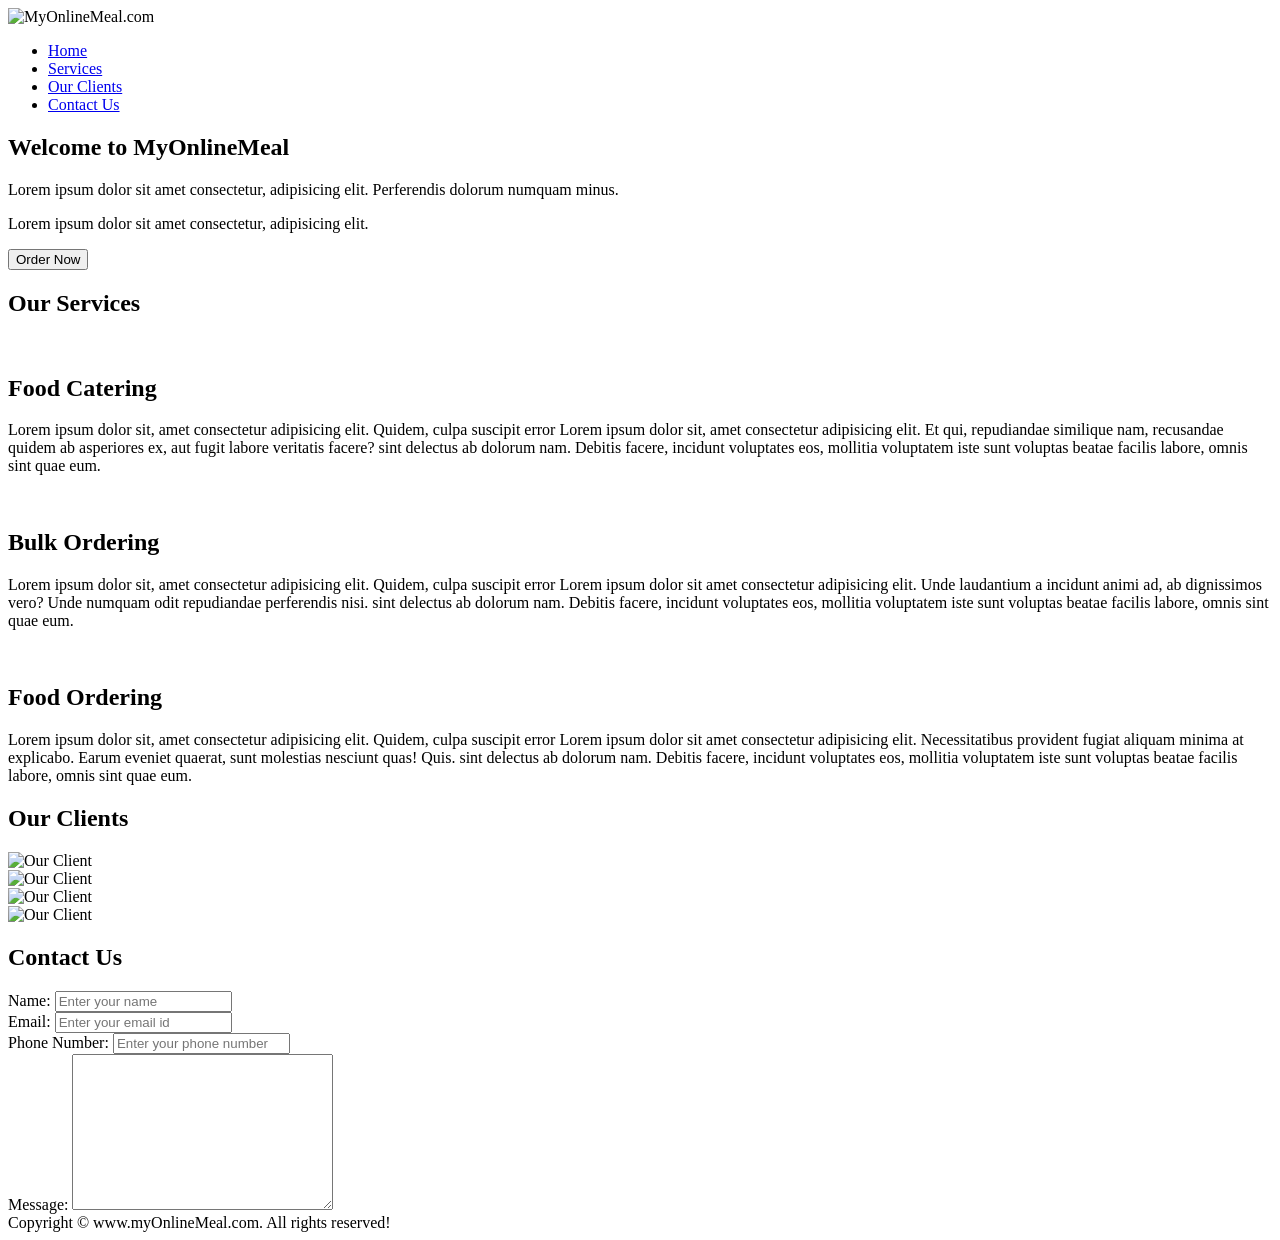
==== index.html @ 70b043f5 "Add files via upload" ====
<!DOCTYPE html>
<html lang="en">

<head>
  <meta charset="UTF-8" />
  <meta name="viewport" content="width=device-width, initial-scale=1.0" />
  <meta http-equiv="X-UA-Compatible" content="ie=edge" />
  <title>Online-Food-Delivery | MyOnlineMeal.com</title>
  <link rel="stylesheet" href="css/style.css" />
  <link rel="stylesheet" media="screen and (max-width: 1170px)" href="css/phone.css" />
  <link href="https://fonts.googleapis.com/css?family=Baloo+Bhai|Bree+Serif&display=swap" rel="stylesheet" />
</head>

<body>
  <nav id="navbar">
    <div id="logo">
      <img src="logo.png" alt="MyOnlineMeal.com" />
    </div>
    <ul>
      <li class="item"><a href="#home">Home</a></li>
      <li class="item"><a href="#services-container">Services</a></li>
      <li class="item"><a href="#client-section">Our Clients</a></li>
      <li class="item"><a href="#contact">Contact Us</a></li>
    </ul>
  </nav>

  <section id="home">
    <h1 class="h-primary">Welcome to MyOnlineMeal</h1>
    <p>
      Lorem ipsum dolor sit amet consectetur, adipisicing elit. Perferendis
      dolorum numquam minus.
    </p>
    <p>Lorem ipsum dolor sit amet consectetur, adipisicing elit.</p>
    <button class="btn">Order Now</button>
  </section>

  <section id="services-container">
    <h1 class="h-primary center">Our Services</h1>
    <div id="services">
      <div class="box">
        <img src="img/1.png" alt="" />
        <h2 class="h-secondary center">Food Catering</h2>
        <p class="center">
          Lorem ipsum dolor sit, amet consectetur adipisicing elit. Quidem,
          culpa suscipit error Lorem ipsum dolor sit, amet consectetur
          adipisicing elit. Et qui, repudiandae similique nam, recusandae
          quidem ab asperiores ex, aut fugit labore veritatis facere? sint
          delectus ab dolorum nam. Debitis facere, incidunt voluptates eos,
          mollitia voluptatem iste sunt voluptas beatae facilis labore, omnis
          sint quae eum.
        </p>
      </div>
      <div class="box">
        <img src="img/2.png" alt="" />
        <h2 class="h-secondary center">Bulk Ordering</h2>
        <p class="center">
          Lorem ipsum dolor sit, amet consectetur adipisicing elit. Quidem,
          culpa suscipit error Lorem ipsum dolor sit amet consectetur
          adipisicing elit. Unde laudantium a incidunt animi ad, ab
          dignissimos vero? Unde numquam odit repudiandae perferendis nisi.
          sint delectus ab dolorum nam. Debitis facere, incidunt voluptates
          eos, mollitia voluptatem iste sunt voluptas beatae facilis labore,
          omnis sint quae eum.
        </p>
      </div>
      <div class="box">
        <img src="img/3.png" alt="" />
        <h2 class="h-secondary center">Food Ordering</h2>
        <p class="center">
          Lorem ipsum dolor sit, amet consectetur adipisicing elit. Quidem,
          culpa suscipit error Lorem ipsum dolor sit amet consectetur
          adipisicing elit. Necessitatibus provident fugiat aliquam minima at
          explicabo. Earum eveniet quaerat, sunt molestias nesciunt quas!
          Quis. sint delectus ab dolorum nam. Debitis facere, incidunt
          voluptates eos, mollitia voluptatem iste sunt voluptas beatae
          facilis labore, omnis sint quae eum.
        </p>
      </div>
    </div>
  </section>
  <section id="client-section">
    <h1 class="h-primary center">Our Clients</h1>
    <div id="clients">
      <div class="client-item">
        <img src="img/logo1.png" alt="Our Client" />
      </div>
      <div class="client-item">
        <img src="img/logo2.png" alt="Our Client" />
      </div>

      <div class="client-item">
        <img src="img/logo4.png" alt="Our Client" />
      </div>
      <div class="client-item">
        <img src="img/logo3.png" alt="Our Client" />
      </div>
    </div>
  </section>

  <section id="contact">
    <h1 class="h-primary center">Contact Us</h1>
    <div id="contact-box">
      <form action="">
        <div class="form-group">
          <label for="name">Name: </label>
          <input type="text" name="name" id="name" placeholder="Enter your name" />
        </div>
        <div class="form-group">
          <label for="email">Email: </label>
          <input type="email" name="name" id="email" placeholder="Enter your email id" />
        </div>
        <div class="form-group">
          <label for="phone">Phone Number: </label>
          <input type="phone" name="name" id="phone" placeholder="Enter your phone number" />
        </div>
        <div class="form-group">
          <label for="message">Message: </label>
          <textarea name="message" id="message" cols="30" rows="10"></textarea>
        </div>
      </form>
    </div>
  </section>

  <footer>
    <div class="center">
      Copyright &copy; www.myOnlineMeal.com. All rights reserved!
    </div>
  </footer>
</body>

</html>
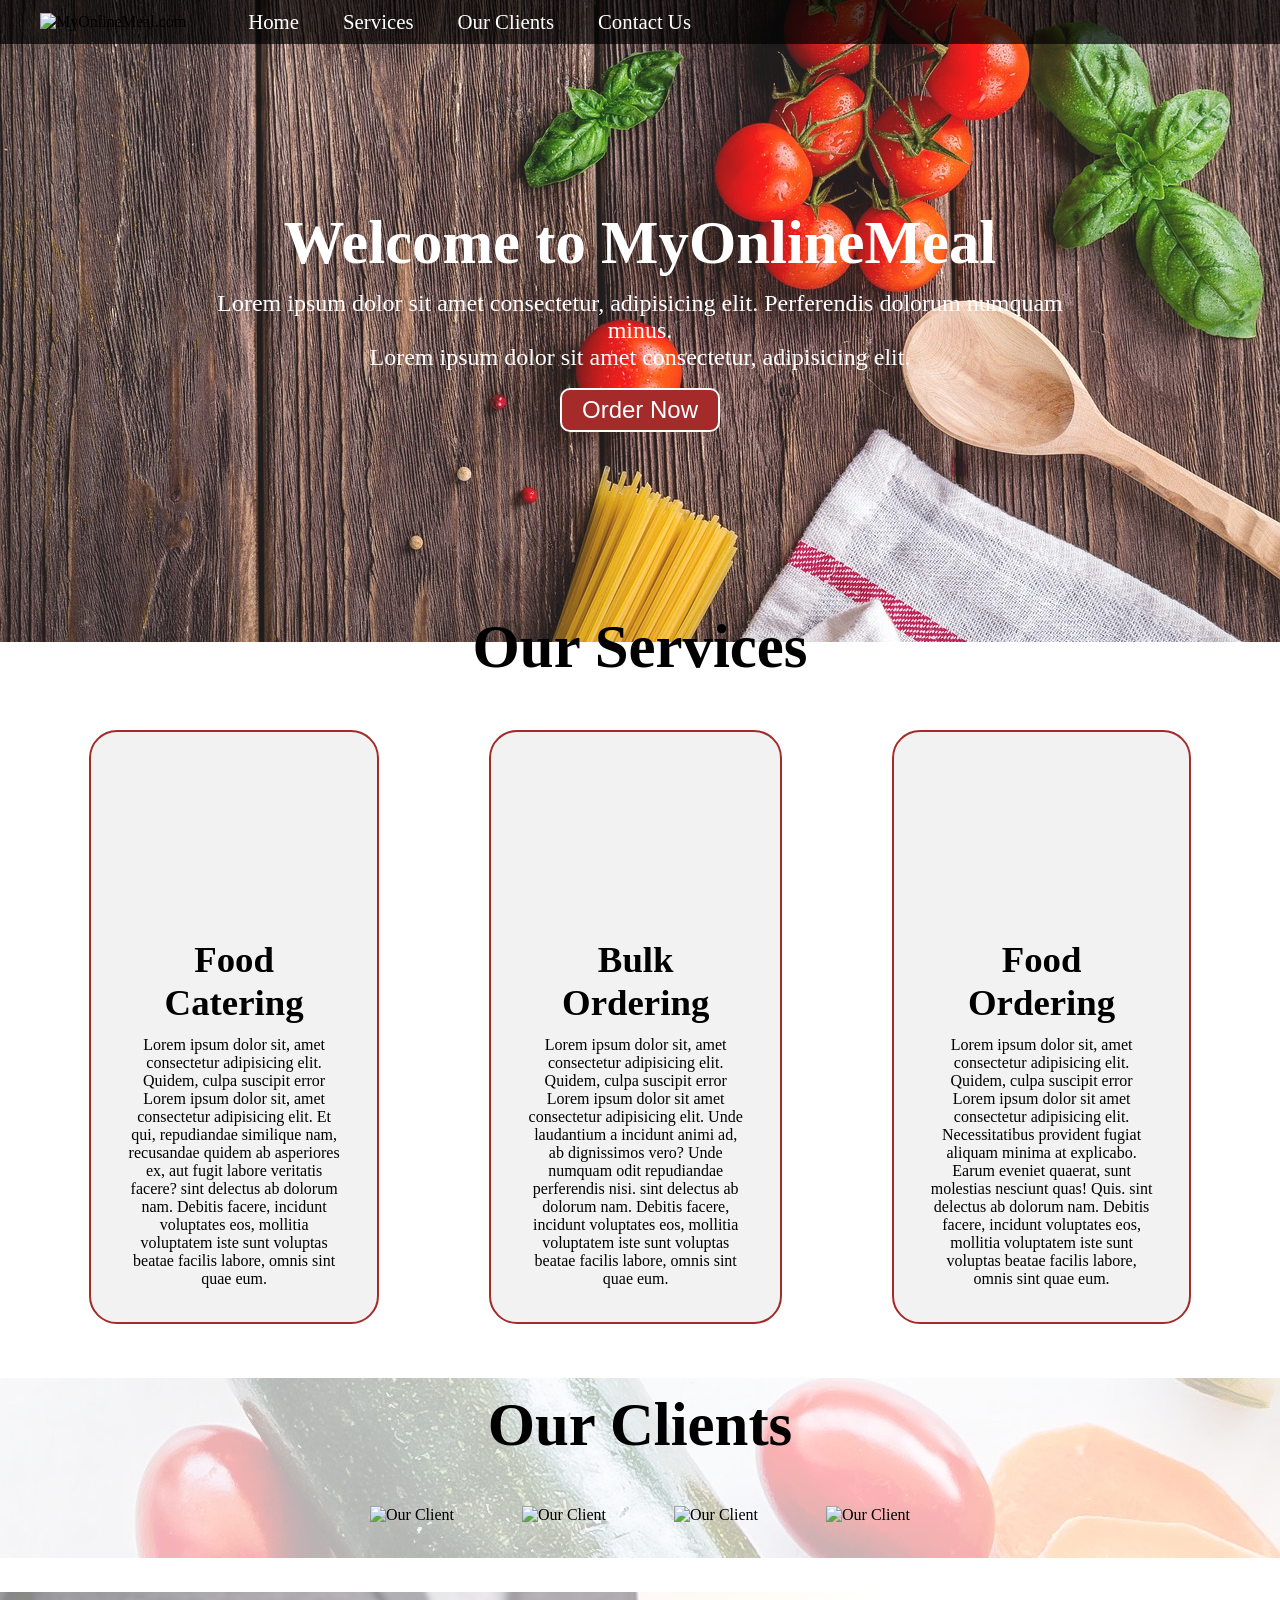
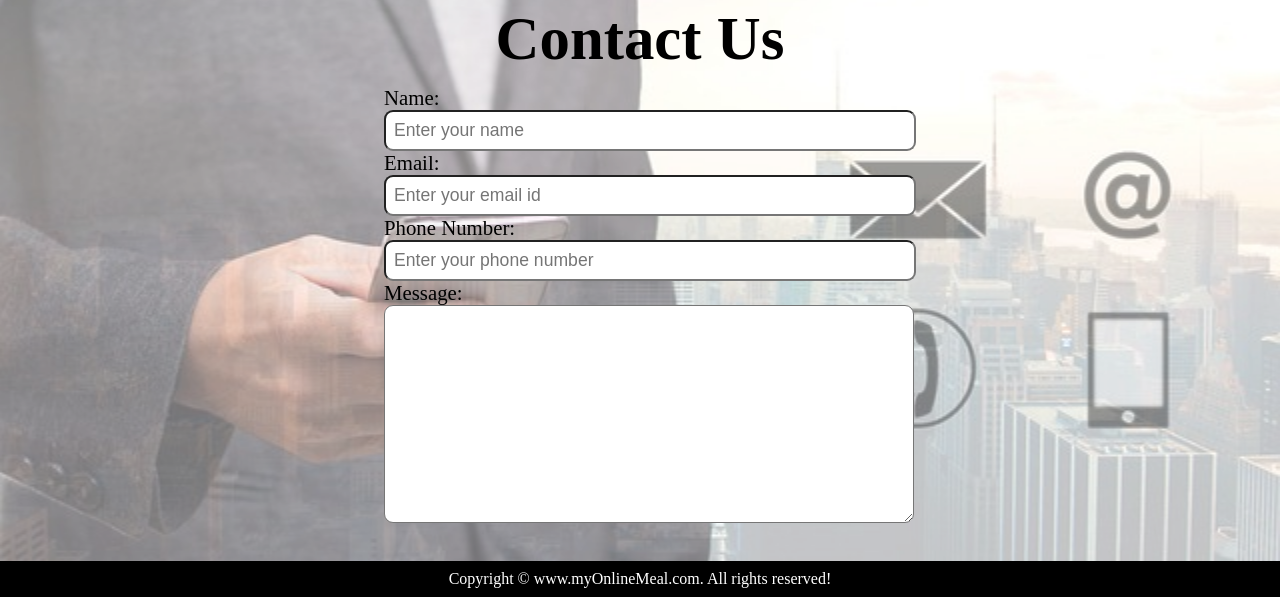
==== commit 2f10b875: "Update index.html" ====
--- a/index.html
+++ b/index.html
@@ -6,8 +6,8 @@
   <meta name="viewport" content="width=device-width, initial-scale=1.0" />
   <meta http-equiv="X-UA-Compatible" content="ie=edge" />
   <title>Online-Food-Delivery | MyOnlineMeal.com</title>
-  <link rel="stylesheet" href="css/style.css" />
-  <link rel="stylesheet" media="screen and (max-width: 1170px)" href="css/phone.css" />
+  <link rel="stylesheet" href="Online-Food-Delivery/css/style.css" />
+  <link rel="stylesheet" media="screen and (max-width: 1170px)" href="Online-Food-Delivery/css/phone.css" />
   <link href="https://fonts.googleapis.com/css?family=Baloo+Bhai|Bree+Serif&display=swap" rel="stylesheet" />
 </head>
 
@@ -128,4 +128,4 @@
   </footer>
 </body>
 
-</html>+</html>
--- a/Online-Food-Delivery/css/style.css
+++ b/Online-Food-Delivery/css/style.css
@@ -0,0 +1,225 @@
+/* CSS Reset */
+*{
+    margin: 0;
+    padding: 0;
+}
+
+html{
+    scroll-behavior: smooth;
+}
+
+/* Navigation Bar */
+#navbar{
+    display: flex;
+    align-items: center;
+    position: sticky;
+    top: 0px;
+}
+
+#navbar::before{
+    content: "";
+    background-color: black;
+    position: absolute;
+    top:0px;
+    left:0px;
+    height: 100%;
+    width:100%;
+    z-index: -1;
+    opacity: 0.7;
+}
+
+/* Navigation Bar: Logo and Image */
+#logo{
+    margin: 10px 34px;
+}
+
+#logo img{
+    height: 59px;
+    margin: 3px 6px;
+}
+
+/* Navigation Bar: List Styling */
+#navbar ul{
+    display: flex;
+    font-family: 'Baloo Bhai', cursive;
+}
+
+#navbar ul li{ 
+    list-style: none;
+    font-size: 1.3rem;
+}
+
+#navbar ul li a{
+    color: white;
+    display: block;
+    padding: 3px 22px;
+    border-radius: 20px;
+    text-decoration: none;
+}
+
+#navbar ul li a:hover{
+    color: black;
+    background-color: white;
+}
+
+/* Home Section */
+#home{
+    display: flex;
+    flex-direction: column;
+    padding:3px 200px;
+    height: 550px;
+    justify-content: center;
+    align-items: center;
+}
+
+#home::before{ 
+    content: "";
+    position: absolute;
+    background: url('../bg1.jpg') no-repeat center center/cover;
+    height: 642px;
+    top:0px;
+    left:0px;
+    width: 100%;
+    z-index: -1;
+    opacity:0.89;
+}
+
+#home h1{
+    color:white;
+    text-align: center;
+    font-family: 'Bree Serif', serif;
+}
+
+#home p{
+    color:white;
+    text-align: center;
+    font-size: 1.5rem;
+    font-family: 'Bree Serif', serif;
+}
+
+/* Services Section */
+#services{
+    margin: 34px;
+    display: flex;
+}
+
+#services .box{ 
+    border: 2px solid brown;
+    padding: 34px;
+    margin: 2px 55px;
+    border-radius: 28px;
+    background: #f2f2f2;
+    margin-bottom: 20px;
+}
+
+#services .box img{ 
+   height: 160px;
+   margin: auto;
+   display: block;
+}
+
+#services .box p{
+    font-family: 'Bree Serif', serif;
+} 
+
+/* Clients Section */
+#client-section{ 
+    position: relative;
+}
+
+#client-section::before{
+    content: "";
+    background: url('../bg.jpeg');
+    width: 100%;
+    height: 100%;
+    z-index: -1;
+    opacity: 0.3;
+    position: absolute;
+}
+
+#clients{
+    display: flex;
+    justify-content: center;
+    align-items: center;
+}
+
+.client-item{
+    padding: 34px;
+}
+
+#clients img{
+    height: 124px;
+}
+
+/* Contact Section */
+#contact{
+    position: relative;
+    margin-top: 34px;
+}
+
+#contact::before{
+    content: "";
+    position: absolute;
+    width: 100%;
+    height: 100%;
+    z-index: -1;
+    opacity: 0.7;
+    background: url('../contact.jpg') no-repeat center center/cover;
+}
+
+#contact-box{
+    display: flex;
+    justify-content: center;
+    align-items: center;
+    padding-bottom: 34px;
+}
+
+#contact-box input, #contact-box textarea{
+    width: 100%;
+    padding: 0.5rem;
+    border-radius: 9px;
+    font-size: 1.1rem;
+} 
+
+#contact-box form{
+    width: 40%;
+}
+
+#contact-box label{
+    font-family: 'Bree Serif', serif;
+    font-size: 1.3rem;
+}
+
+footer{
+    background: black;
+    color: white;
+    padding: 9px 20px;
+}
+
+/* Utility Classes */
+.h-primary{
+    font-family: 'Bree Serif', serif;
+    font-size: 3.8rem;
+    padding: 12px;
+}
+
+.h-secondary{
+    font-family: 'Bree Serif', serif;
+    font-size: 2.3rem;
+    padding: 12px;
+}
+
+.btn{
+    padding: 6px 20px;
+    border: 2px solid white;
+    background-color: brown;
+    color: white;
+    margin: 17px;
+    font-size: 1.5rem;
+    border-radius: 10px;
+    cursor:pointer;
+}
+
+.center{
+    text-align: center;
+}
--- a/Online-Food-Delivery/css/phone.css
+++ b/Online-Food-Delivery/css/phone.css
@@ -0,0 +1,61 @@
+/* Navigation */
+#navbar {
+    flex-direction: column;
+}
+
+#navbar ul li a{
+    font-size: 1rem;
+    padding: 0px 7px;
+    padding-bottom: 8px;
+}
+
+/* Home section */
+#home{
+    height: 370px; 
+    padding: 3px 28px;
+}
+
+#home::before{
+    height: 480px; 
+}
+
+#home p{
+    font-size: 13px;
+}
+
+/* Services section  */
+#services{
+    flex-direction: column;
+}
+
+#services .box { 
+    padding: 14px;
+    margin: 2px 0px; 
+    margin-bottom: 20px;
+}
+
+/* Clients section */
+#clients{
+    flex-wrap: wrap;
+}
+
+#clients img{
+    width: 66px;
+    padding: 6px;
+    height: auto;
+}
+
+/* Contact us section */
+#contact-box form{
+    width:80%;
+}
+
+/* Utility classes */
+.h-primary{
+    font-size:26px;
+}
+
+.btn{
+    font-size: 13px;
+    padding: 4px 8px;
+}
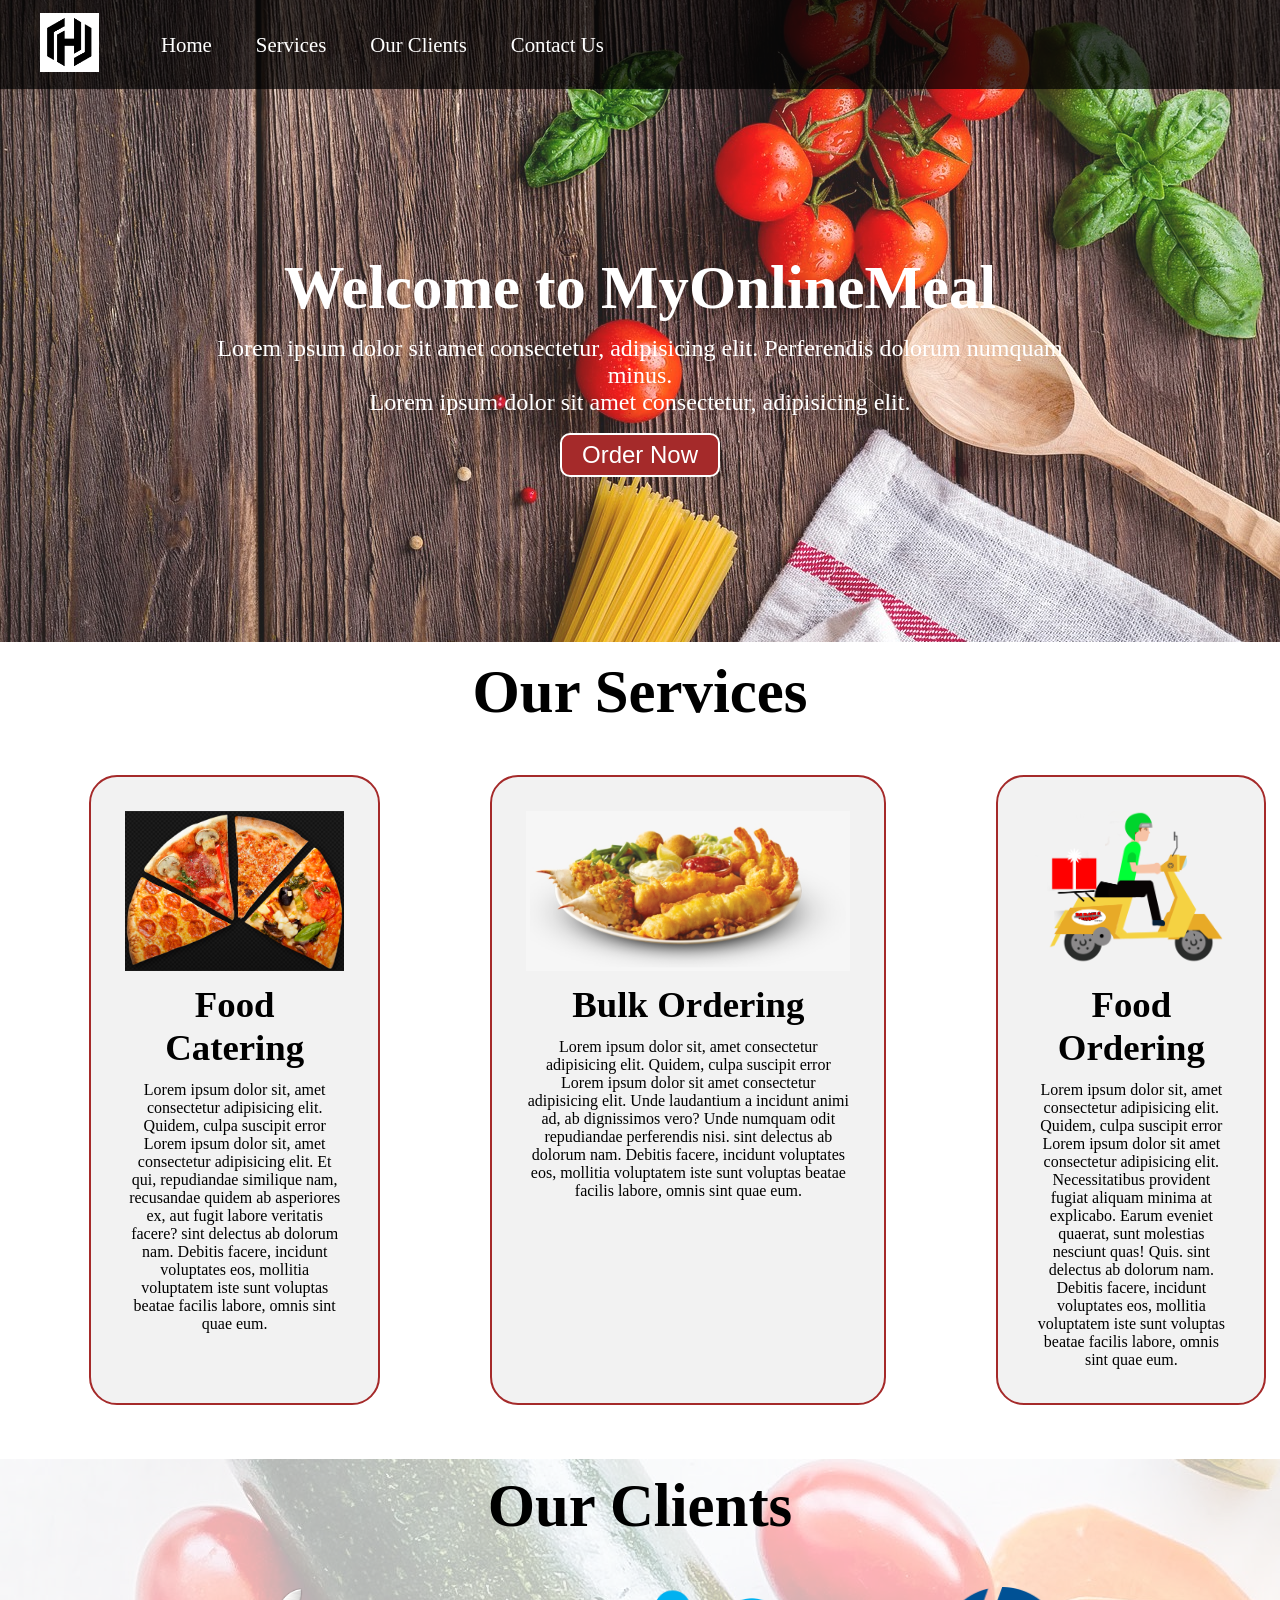
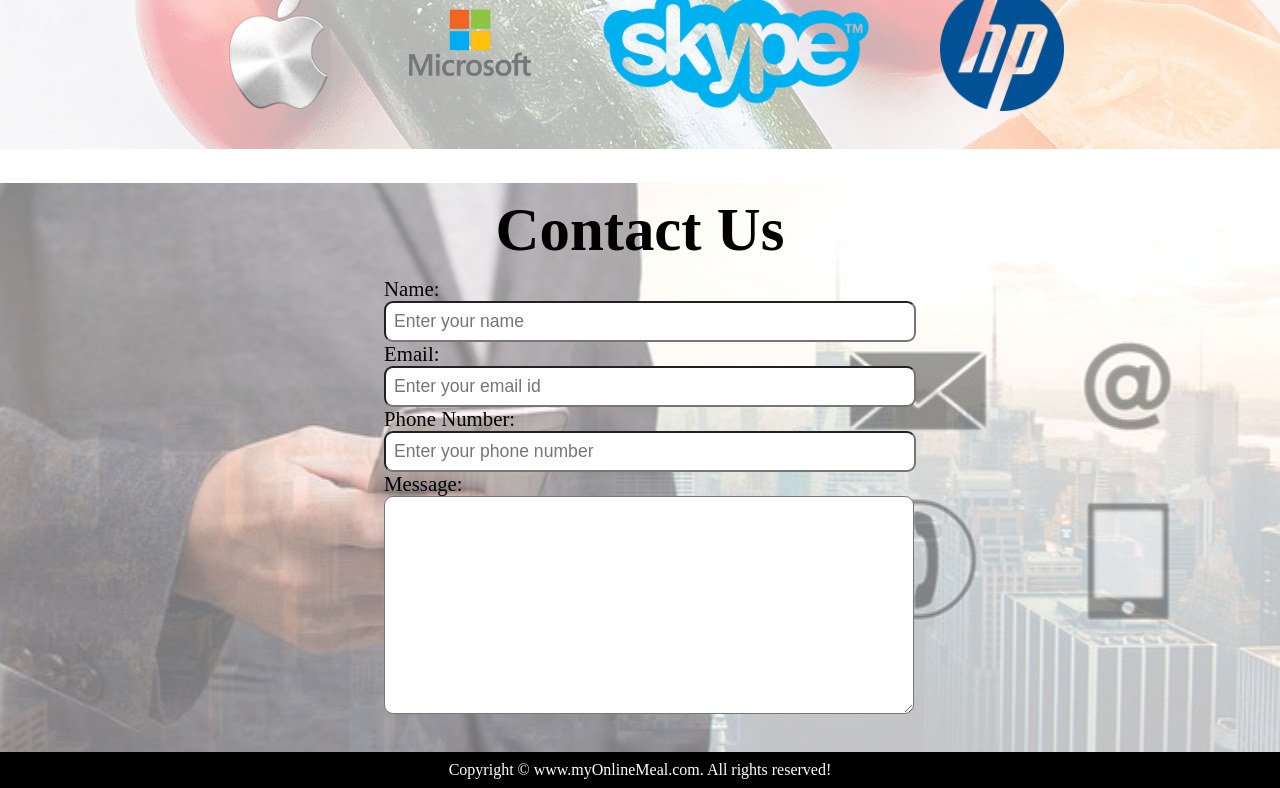
==== commit 4209f32b: "Update index.html" ====
--- a/index.html
+++ b/index.html
@@ -14,7 +14,7 @@
 <body>
   <nav id="navbar">
     <div id="logo">
-      <img src="logo.png" alt="MyOnlineMeal.com" />
+      <img src="Online-Food-Delivery/logo.png" alt="MyOnlineMeal.com" />
     </div>
     <ul>
       <li class="item"><a href="#home">Home</a></li>
@@ -38,7 +38,7 @@
     <h1 class="h-primary center">Our Services</h1>
     <div id="services">
       <div class="box">
-        <img src="img/1.png" alt="" />
+        <img src="Online-Food-Delivery/img/1.png" alt="" />
         <h2 class="h-secondary center">Food Catering</h2>
         <p class="center">
           Lorem ipsum dolor sit, amet consectetur adipisicing elit. Quidem,
@@ -51,7 +51,7 @@
         </p>
       </div>
       <div class="box">
-        <img src="img/2.png" alt="" />
+        <img src="Online-Food-Delivery/img/2.png" alt="" />
         <h2 class="h-secondary center">Bulk Ordering</h2>
         <p class="center">
           Lorem ipsum dolor sit, amet consectetur adipisicing elit. Quidem,
@@ -64,7 +64,7 @@
         </p>
       </div>
       <div class="box">
-        <img src="img/3.png" alt="" />
+        <img src="Online-Food-Delivery/img/3.png" alt="" />
         <h2 class="h-secondary center">Food Ordering</h2>
         <p class="center">
           Lorem ipsum dolor sit, amet consectetur adipisicing elit. Quidem,
@@ -82,17 +82,17 @@
     <h1 class="h-primary center">Our Clients</h1>
     <div id="clients">
       <div class="client-item">
-        <img src="img/logo1.png" alt="Our Client" />
+        <img src="Online-Food-Delivery/img/logo1.png" alt="Our Client" />
       </div>
       <div class="client-item">
-        <img src="img/logo2.png" alt="Our Client" />
+        <img src="Online-Food-Delivery/img/logo2.png" alt="Our Client" />
       </div>
 
       <div class="client-item">
-        <img src="img/logo4.png" alt="Our Client" />
+        <img src="Online-Food-Delivery/img/logo4.png" alt="Our Client" />
       </div>
       <div class="client-item">
-        <img src="img/logo3.png" alt="Our Client" />
+        <img src="Online-Food-Delivery/img/logo3.png" alt="Our Client" />
       </div>
     </div>
   </section>
